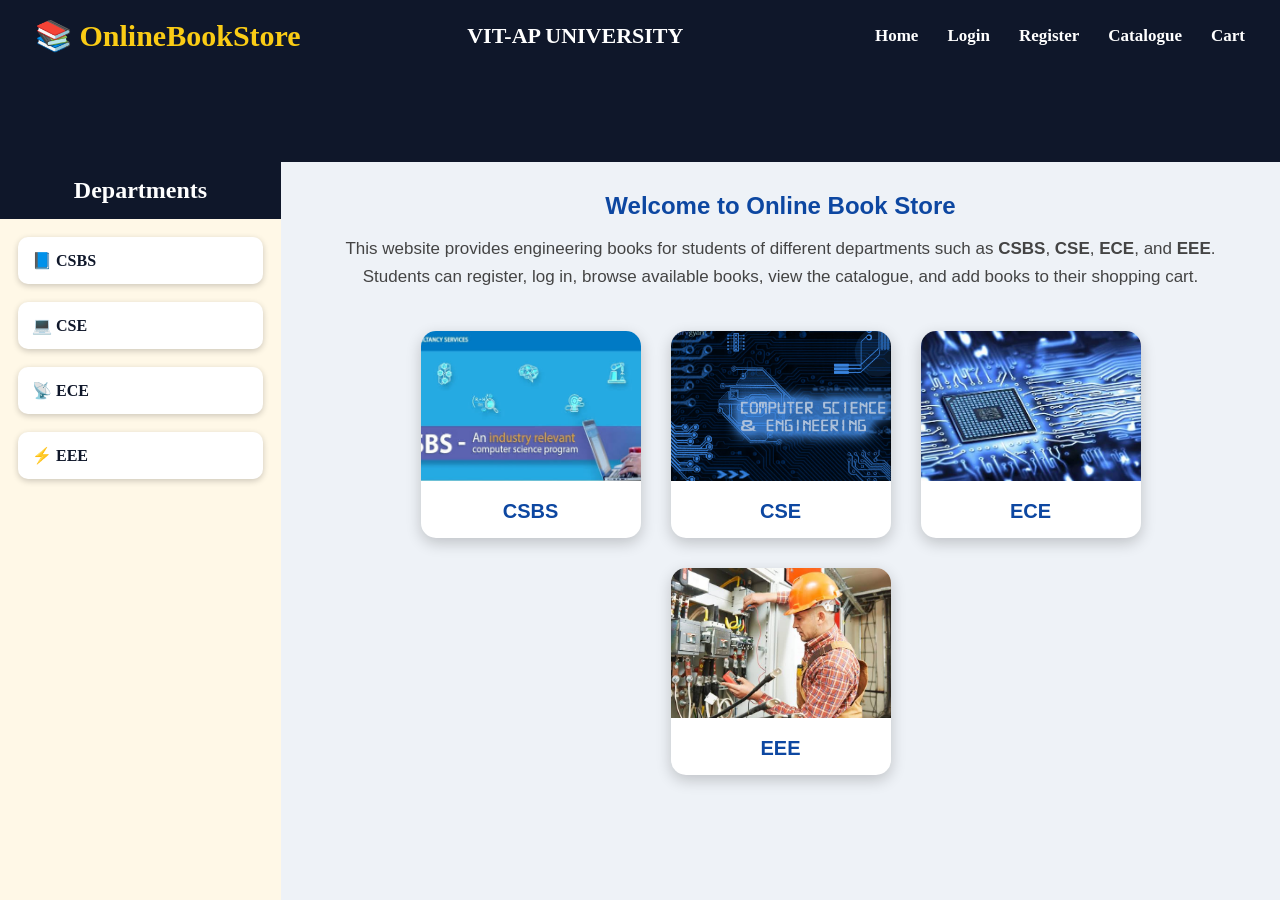
==== index.html @ 38428729 "Add files via upload" ====
<!DOCTYPE HTML PUBLIC "-//W3C//DTD HTML 4.01 Frameset//EN"
"http://www.w3.org/TR/html4/frameset.dtd">

<html>

<head>
<title>OnlineBookStore</title>
</head>

<frameset rows="18%,82%" border="0">

<frame src="top.html" scrolling="no" noresize>

<frameset cols="22%,78%">

<frame src="left.html" noresize>

<frame src="right.html" name="right">

</frameset>

</frameset>

</html>
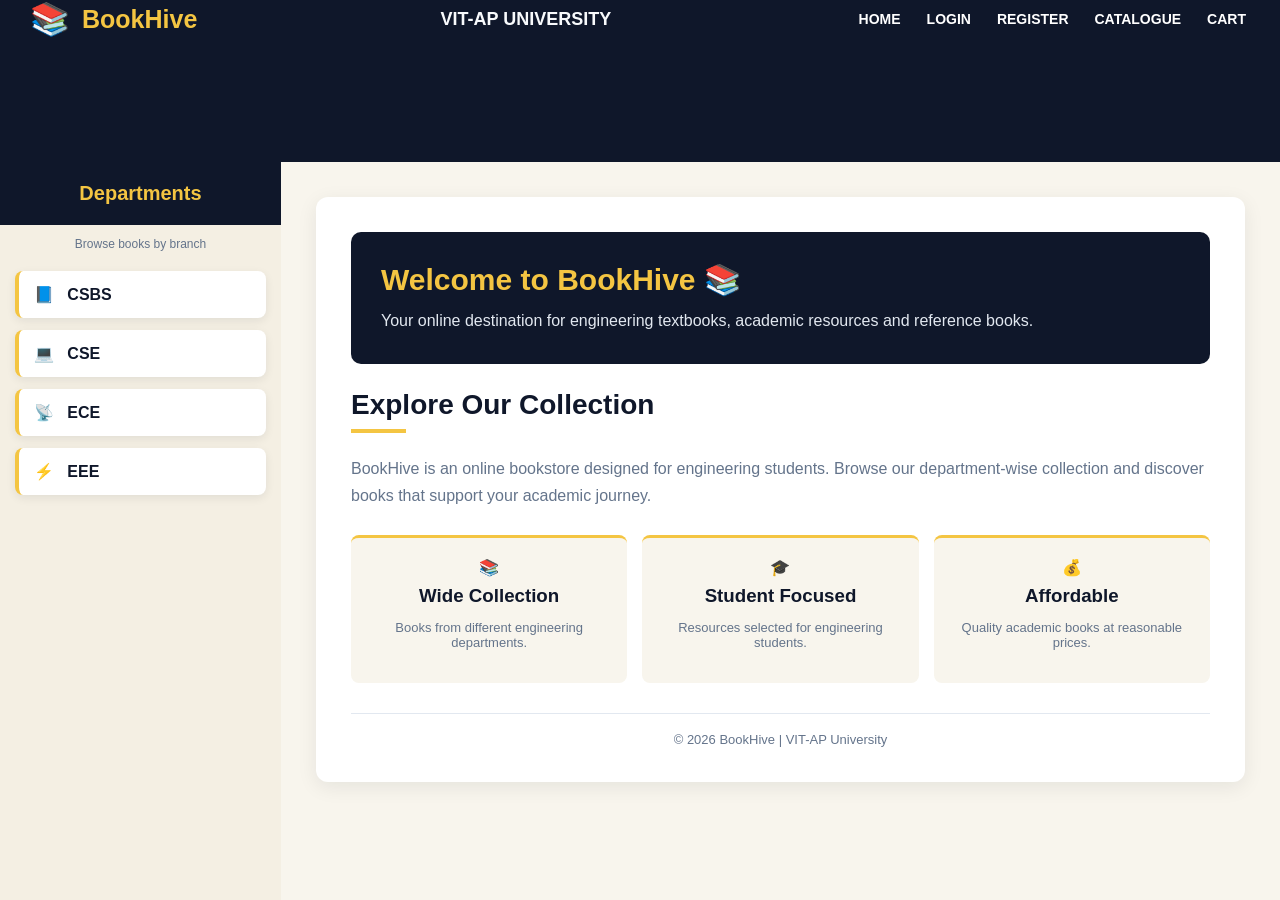
==== commit c6eb6329: "Add files via upload" ====
--- a/index.html
+++ b/index.html
@@ -1,23 +1,24 @@
-<!DOCTYPE HTML PUBLIC "-//W3C//DTD HTML 4.01 Frameset//EN"
-"http://www.w3.org/TR/html4/frameset.dtd">
+<!DOCTYPE html>
 
 <html>
 
 <head>
-<title>OnlineBookStore</title>
+
+    <title>BookHive - Online Book Store</title>
+
 </head>
 
 <frameset rows="18%,82%" border="0">
 
-<frame src="top.html" scrolling="no" noresize>
+    <frame src="top.html" name="topFrame" scrolling="no" noresize>
 
-<frameset cols="22%,78%">
+    <frameset cols="22%,78%" border="0">
 
-<frame src="left.html" noresize>
+        <frame src="left.html" name="leftFrame" noresize>
 
-<frame src="right.html" name="right">
+        <frame src="right.html" name="right">
 
-</frameset>
+    </frameset>
 
 </frameset>
 
